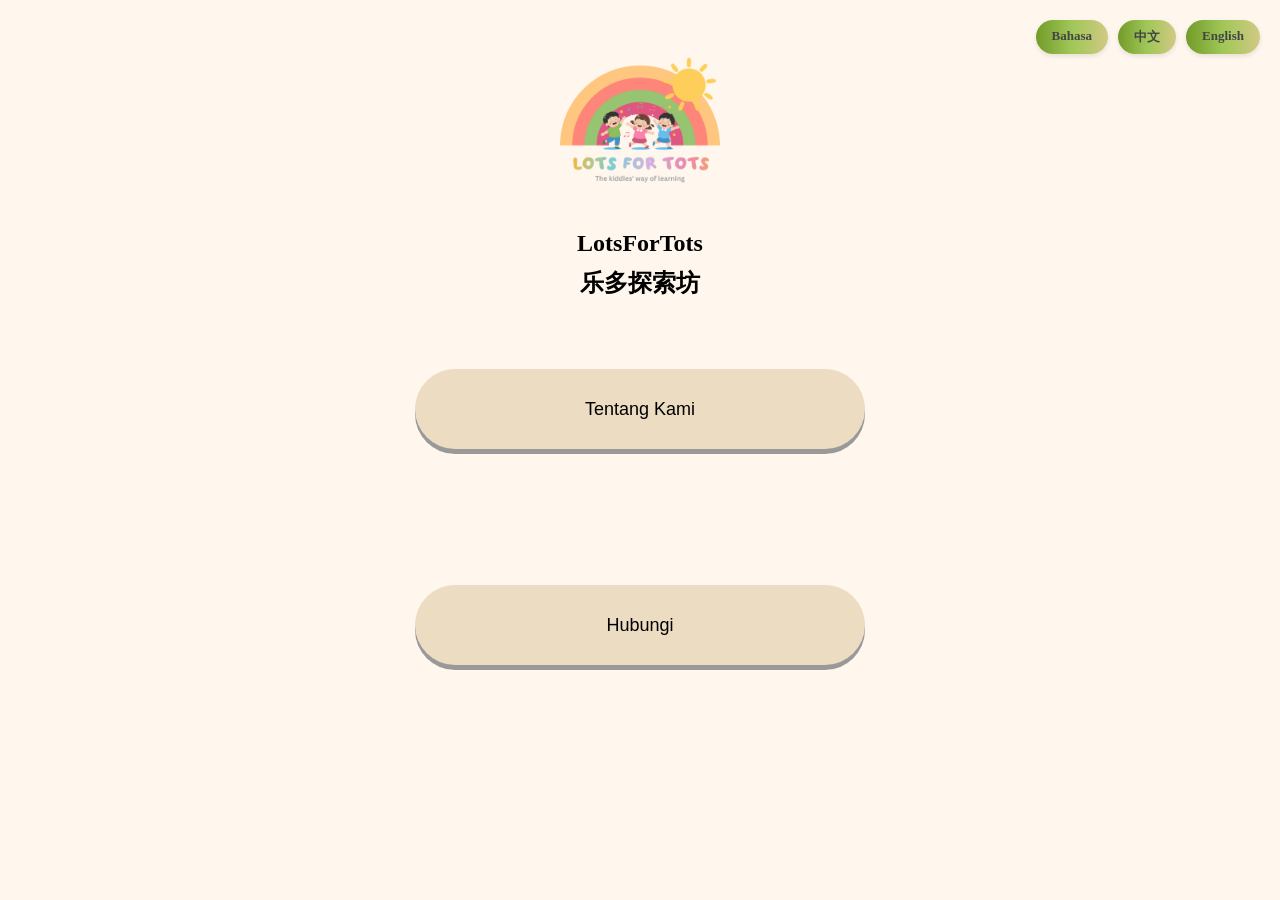
==== bm/index.html @ e3875d28 "first commit" ====
<!DOCTYPE html>
<html lang="en">

<head>
    <meta charset="UTF-8">
    <title>LotOfTots</title>
    <link rel="stylesheet" href="../css/style.css">
</head>

<body>
    <a href="index.html"><img src="../image/logo.png" alt="LotOfTots"></a>
    <div class="container">
        <h2>LotsForTots</h2>
        <h2>乐多探索坊</h2>
    </div>
    <nav>
        <nav>
        <div class="lang-switch">
            <a href="index.html" class="lang-btn" style="font-weight: bold;">Bahasa</a> 
            <a href="../zh/index.html" class="lang-btn">中文</a> 
            <a href="../en/index.html" class="lang-btn">English</a>
        </div>
        </nav>
        <div class="button-container">
            <a href="about.html">
                <button>
                    Tentang Kami
                </button>
            </a>
            <br>
            <br>
            <a href="contact.html">
                <button>
                    Hubungi
                </button>
            </a>
        </div>
    </nav>
</body>

</html>
---- css/style.css ----
body {
    background-color: #fff7ed;
    text-align: center;
    margin: 0;
    padding: 0;
}

img {
    width: 200px;
    height: auto;
    display: block;
    margin: 20px auto 0; /* 增加顶部间距，给语言按钮留空间 */
}

h2 {
    margin: 10px 0;
    color: black;
}

/* --- 大按钮部分 --- */
.button-container {
    margin-top: 60px;
    display: inline-flex;
    flex-direction: column;
    align-items: center;
    gap: 50px; 
}

button {
    width: 450px; 
    height: 80px;
    border-radius: 200px;
    border: none;
    background-color: #ECDCC2;
    color: black;
    font-size: 18px;
    cursor: pointer;
    position: relative;
    transform-style: preserve-3d;
    transition: all 0.3s ease;
    box-shadow: 0 5px #999;
}

button::after {
    content: '';
    position: absolute;
    top: -5px;
    left: -5px;
    right: -5px;
    bottom: -5px;
    transform: translateZ(-1px);
    z-index: -1;
    border-radius: 205px;
    background: linear-gradient(to right, red, orange, yellow, green, blue, purple);
    opacity: 0;
    transition: all 0.3s ease;
}

button:hover {
    background-color: #ECDCC2;
    box-shadow: none; 
    transform: scale(1.02);
}

button:hover::after {
    opacity: 1;
    /* 解决你说的“下面看不见”：Y轴偏移增加到 20px */
    box-shadow: 0 0 20px rgba(255, 0, 0, 0.6), 
                0 10px 40px rgba(0, 255, 0, 0.4), 
                0 20px 60px rgba(0, 0, 255, 0.3);
}

button:active {
    transform: translateY(4px);
    box-shadow: 0 2px #666;
}

/* --- 右上角语言按钮 --- */
.lang-switch {
    position: absolute;
    top: 20px;
    right: 20px; /* 稍微往里挪一点更美观 */
    display: flex;
    gap: 10px;
    z-index: 100;
}

.lang-btn {
    text-decoration: none;
    display: inline-block;
    padding: 8px 16px;
    background: linear-gradient(90deg,rgba(114, 155, 42, 1) 0%, rgba(160, 199, 87, 1) 50%, rgba(209, 201, 132, 1) 100%); 
    color: #444; /* 深灰色字比纯黑更高级 */
    border-radius: 50px;
    font-size: 13px;
    font-weight: bold;
    box-shadow: 0 2px 5px rgba(0,0,0,0.1);
    transition: all 0.3s ease;
}

.lang-btn:hover {
    background-color: skyblue;
    color: white !important; /* 强制变白 */
    transform: translateY(-2px);
    box-shadow: 0 4px 8px rgba(0,0,0,0.15);
}

.lang-btn:active {
    transform: translateY(0);
}

/* 适配手机屏幕：如果屏幕太窄，语言按钮会自动缩小或调整 */
@media (max-width: 600px) {
    button {
        width: 80vw; /* 手机上按钮不要太宽 */
    }
    .lang-switch {
        top: 10px;
        right: 10px;
    }
}
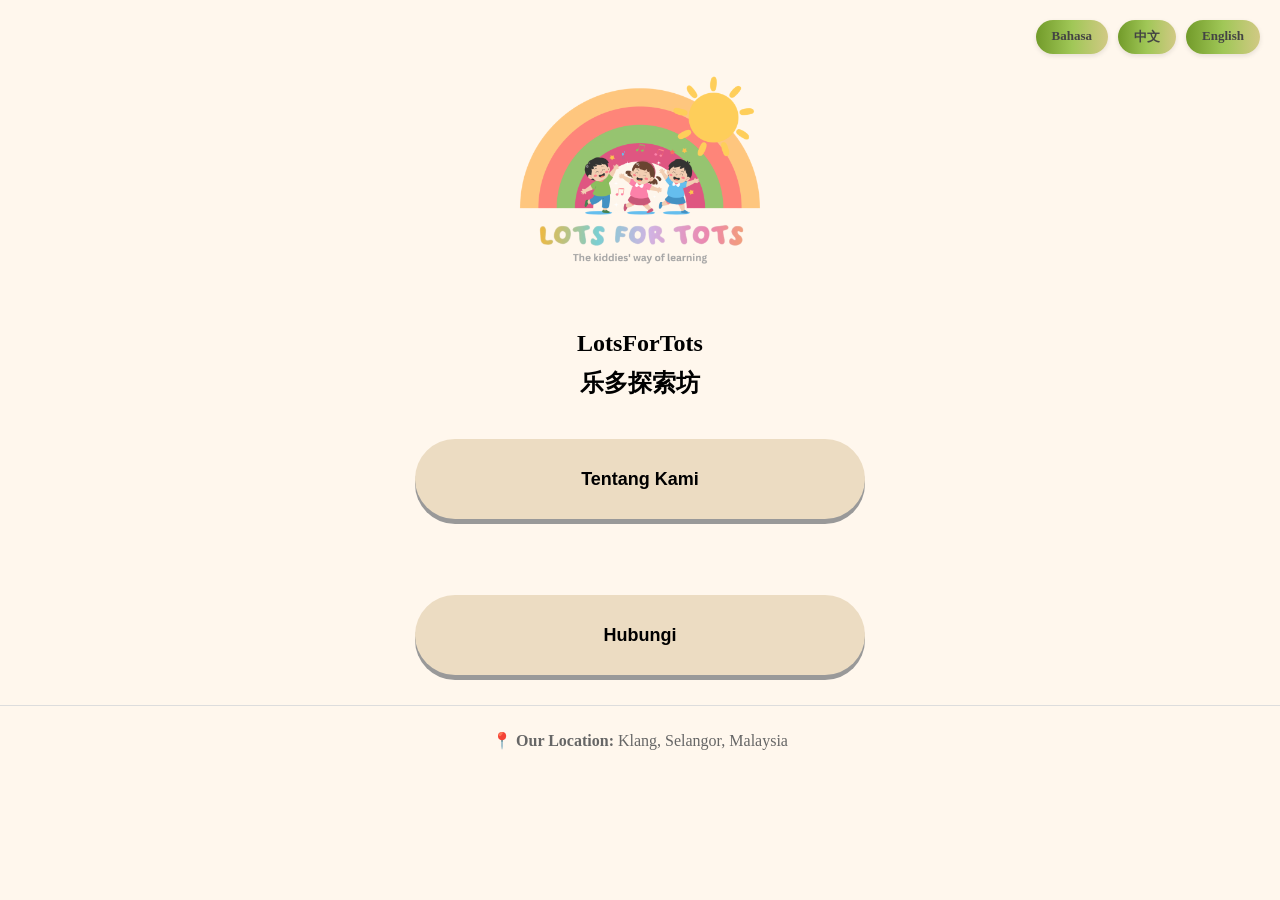
==== commit ee470886: "added area location" ====
--- a/bm/index.html
+++ b/bm/index.html
@@ -15,11 +15,11 @@
     </div>
     <nav>
         <nav>
-        <div class="lang-switch">
-            <a href="index.html" class="lang-btn" style="font-weight: bold;">Bahasa</a> 
-            <a href="../zh/index.html" class="lang-btn">中文</a> 
-            <a href="../en/index.html" class="lang-btn">English</a>
-        </div>
+            <div class="lang-switch">
+                <a href="index.html" class="lang-btn" style="font-weight: bold;">Bahasa</a>
+                <a href="../zh/index.html" class="lang-btn">中文</a>
+                <a href="../en/index.html" class="lang-btn">English</a>
+            </div>
         </nav>
         <div class="button-container">
             <a href="about.html">
@@ -37,5 +37,10 @@
         </div>
     </nav>
 </body>
+<footer class="site-footer">
+    <div class="location-info">
+        <p>📍 <strong>Our Location:</strong> Klang, Selangor, Malaysia</p>
+    </div>
+</footer>
 
 </html>
--- a/css/style.css
+++ b/css/style.css
@@ -6,10 +6,10 @@
 }
 
 img {
-    width: 200px;
+    width: 300px;
     height: auto;
     display: block;
-    margin: 20px auto 0; /* 增加顶部间距，给语言按钮留空间 */
+    margin: 20px auto 0;
 }
 
 h2 {
@@ -17,23 +17,34 @@
     color: black;
 }
 
-/* --- 大按钮部分 --- */
+/* --- 统一大按钮部分 (主页和联络页通用) --- */
 .button-container {
-    margin-top: 60px;
-    display: inline-flex;
+    margin-top: 40px;
+    display: flex;
     flex-direction: column;
     align-items: center;
-    gap: 50px; 
+    gap: 20px;
+    width: 100%;
 }
 
+/* 重点：创建一个通用的大按钮类，确保 <a> 和 <button> 长得完全一样 */
+.main-btn,
 button {
-    width: 450px; 
+    text-decoration: none;
+    /* 针对 <a> 标签去下划线 */
+    display: inline-flex;
+    /* 居中文字用 */
+    align-items: center;
+    justify-content: center;
+
+    width: 450px;
     height: 80px;
     border-radius: 200px;
     border: none;
     background-color: #ECDCC2;
     color: black;
     font-size: 18px;
+    font-weight: bold;
     cursor: pointer;
     position: relative;
     transform-style: preserve-3d;
@@ -41,6 +52,8 @@
     box-shadow: 0 5px #999;
 }
 
+/* 悬停效果：彩虹光圈 */
+.main-btn::after,
 button::after {
     content: '';
     position: absolute;
@@ -56,30 +69,31 @@
     transition: all 0.3s ease;
 }
 
+.main-btn:hover,
 button:hover {
-    background-color: #ECDCC2;
-    box-shadow: none; 
+    box-shadow: none;
     transform: scale(1.02);
 }
 
+.main-btn:hover::after,
 button:hover::after {
     opacity: 1;
-    /* 解决你说的“下面看不见”：Y轴偏移增加到 20px */
-    box-shadow: 0 0 20px rgba(255, 0, 0, 0.6), 
-                0 10px 40px rgba(0, 255, 0, 0.4), 
-                0 20px 60px rgba(0, 0, 255, 0.3);
+    box-shadow: 0 0 20px rgba(255, 0, 0, 0.6),
+        0 10px 40px rgba(0, 255, 0, 0.4),
+        0 20px 60px rgba(0, 0, 255, 0.3);
 }
 
+.main-btn:active,
 button:active {
     transform: translateY(4px);
     box-shadow: 0 2px #666;
 }
 
-/* --- 右上角语言按钮 --- */
+/* --- 右上角语言按钮 (保持小尺寸，不被误改) --- */
 .lang-switch {
     position: absolute;
     top: 20px;
-    right: 20px; /* 稍微往里挪一点更美观 */
+    right: 20px;
     display: flex;
     gap: 10px;
     z-index: 100;
@@ -89,33 +103,95 @@
     text-decoration: none;
     display: inline-block;
     padding: 8px 16px;
-    background: linear-gradient(90deg,rgba(114, 155, 42, 1) 0%, rgba(160, 199, 87, 1) 50%, rgba(209, 201, 132, 1) 100%); 
-    color: #444; /* 深灰色字比纯黑更高级 */
+    background: linear-gradient(90deg, #729b2a 0%, #a0c757 50%, #d1c984 100%);
+    color: #444;
     border-radius: 50px;
     font-size: 13px;
     font-weight: bold;
-    box-shadow: 0 2px 5px rgba(0,0,0,0.1);
+    box-shadow: 0 2px 5px rgba(0, 0, 0, 0.1);
     transition: all 0.3s ease;
 }
 
-.lang-btn:hover {
-    background-color: skyblue;
-    color: white !important; /* 强制变白 */
-    transform: translateY(-2px);
-    box-shadow: 0 4px 8px rgba(0,0,0,0.15);
+/* 手机适配 */
+@media (max-width: 600px) {
+
+    .main-btn,
+    button {
+        width: 85vw;
+        height: 70px;
+    }
 }
 
-.lang-btn:active {
-    transform: translateY(0);
+/* 专属联络页大按钮的样式 */
+.contact-big-btn {
+    /* --- 核心修改：让第一个按钮向下移动 --- */
+    margin-top: 300px;
+    /* 数值越大，按钮越往下。你可以调成 150px 或 200px 直到居中为止 */
+
+    /* 之前的尺寸保持不变 */
+    width: 450px !important;
+    height: 80px !important;
+    display: inline-flex;
+    align-items: center;
+    justify-content: center;
+    border-radius: 200px;
+    text-decoration: none;
+    font-size: 18px;
+    font-weight: bold;
+    position: relative;
+    transform-style: preserve-3d;
+    transition: all 0.3s ease;
+    box-shadow: 0 5px #999;
 }
 
-/* 适配手机屏幕：如果屏幕太窄，语言按钮会自动缩小或调整 */
-@media (max-width: 600px) {
-    button {
-        width: 80vw; /* 手机上按钮不要太宽 */
-    }
-    .lang-switch {
-        top: 10px;
-        right: 10px;
-    }
+/* 优化：只让第一个按钮带 margin，防止按钮之间的 gap 变得奇奇怪怪 */
+.contact-big-btn:not(:first-child) {
+    margin-top: 0;
+}
+
+/* 加上你想要的彩虹光圈 */
+.contact-big-btn::after {
+    content: '';
+    position: absolute;
+    top: -5px;
+    left: -5px;
+    right: -5px;
+    bottom: -5px;
+    transform: translateZ(-1px);
+    z-index: -1;
+    border-radius: 205px;
+    background: linear-gradient(to right, red, orange, yellow, green, blue, purple);
+    opacity: 0;
+    transition: all 0.3s ease;
+}
+
+/* 悬停效果 */
+.contact-big-btn:hover {
+    transform: scale(1.02);
+    box-shadow: none;
+}
+
+.contact-big-btn:hover::after {
+    opacity: 1;
+    box-shadow: 0 0 20px rgba(255, 0, 0, 0.6),
+        0 10px 40px rgba(0, 255, 0, 0.4),
+        0 20px 60px rgba(0, 0, 255, 0.3);
+
+}
+
+.site-footer {
+    margin-top: 30px;
+    /* 跟上面的大按钮保持距离 */
+    padding: 20px 0;
+    text-align: center;
+    border-top: 1px solid #ddd;
+    /* 加一条淡淡的线，区分内容区 */
+    width: 100%;
+    color: #666;
+    /* 颜色淡一点，不要抢了大按钮的风头 */
+    font-size: 16px;
+}
+
+.location-info p {
+    margin: 5px 0;
 }
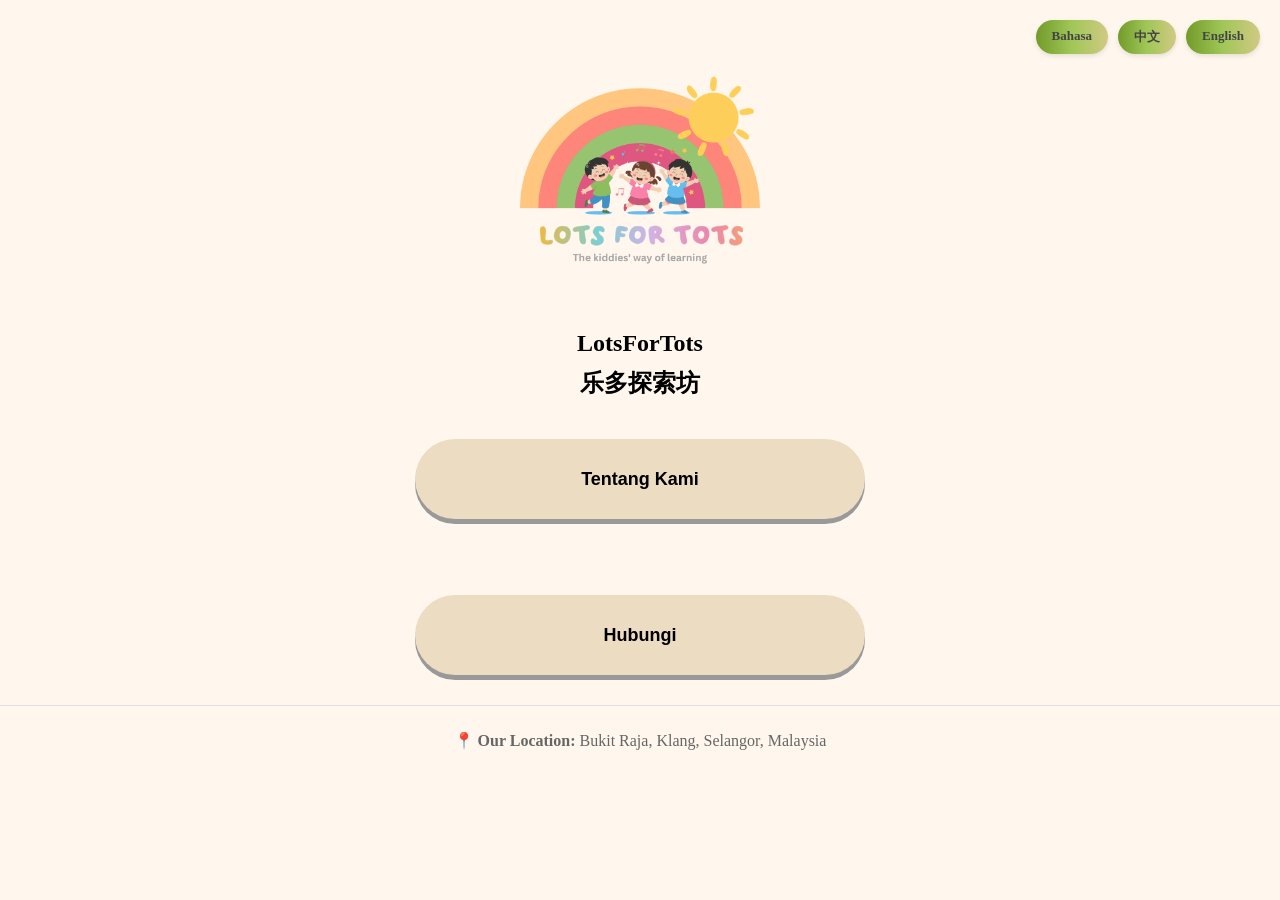
==== commit 6131ac29: "edit location" ====
--- a/bm/index.html
+++ b/bm/index.html
@@ -39,7 +39,7 @@
 </body>
 <footer class="site-footer">
     <div class="location-info">
-        <p>📍 <strong>Our Location:</strong> Klang, Selangor, Malaysia</p>
+        <p>📍 <strong>Our Location:</strong> Bukit Raja, Klang, Selangor, Malaysia</p>
     </div>
 </footer>
 
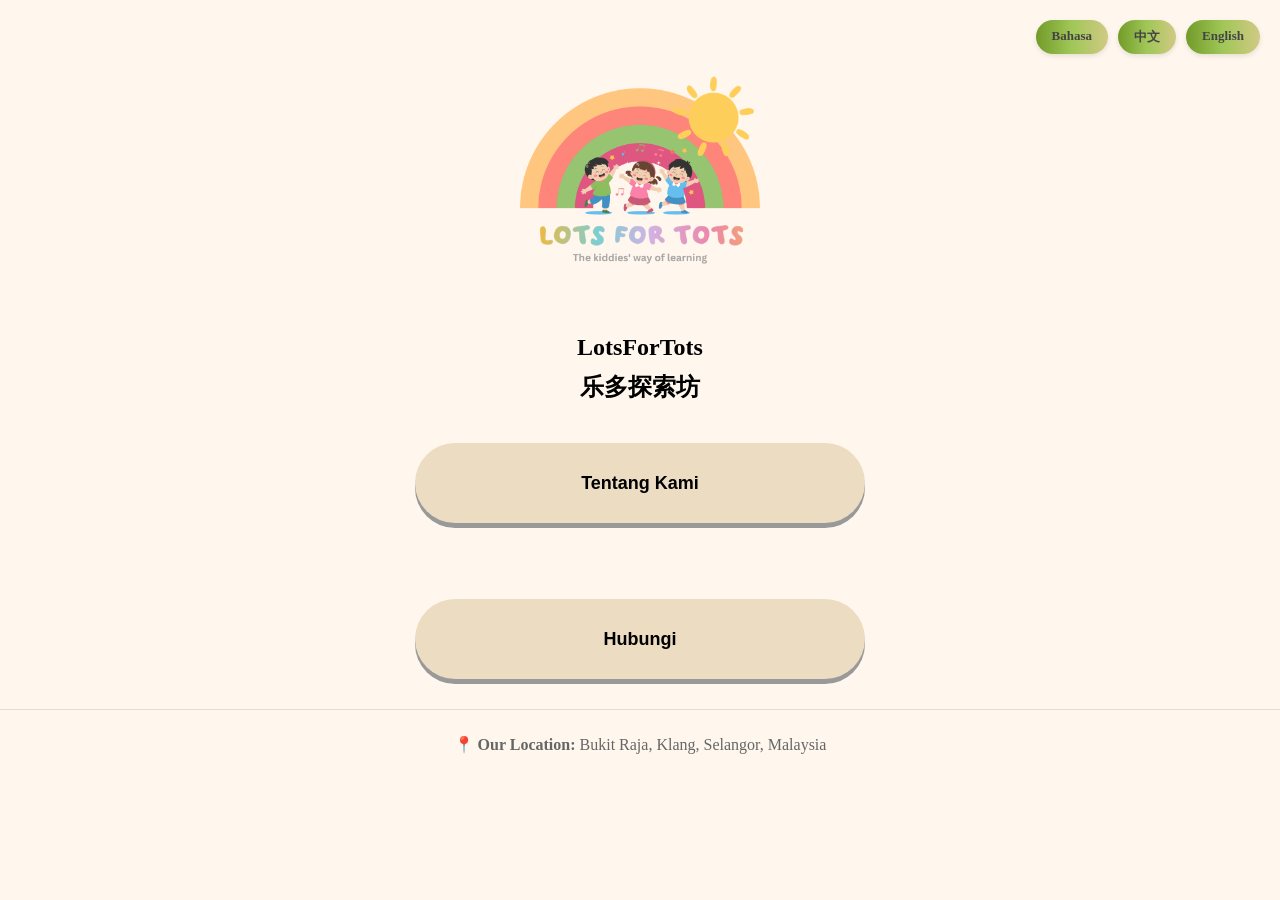
==== commit 78466978: "changes head title" ====
--- a/bm/index.html
+++ b/bm/index.html
@@ -3,7 +3,7 @@
 
 <head>
     <meta charset="UTF-8">
-    <title>LotOfTots</title>
+    <title>LotsForTots</title>
     <link rel="stylesheet" href="../css/style.css">
 </head>
 
--- a/css/style.css
+++ b/css/style.css
@@ -3,6 +3,20 @@
     text-align: center;
     margin: 0;
     padding: 0;
+}
+
+body>a[href="index.html"] {
+    display: inline-block;
+    /* 别让它占满整行 */
+    width: auto;
+    height: auto;
+    cursor: default;
+    /* 先设为默认，里面的图片再设为 pointer */
+}
+
+body>a[href="index.html"] img {
+    cursor: pointer;
+    /* 只有指到图片才变手指 */
 }
 
 img {
